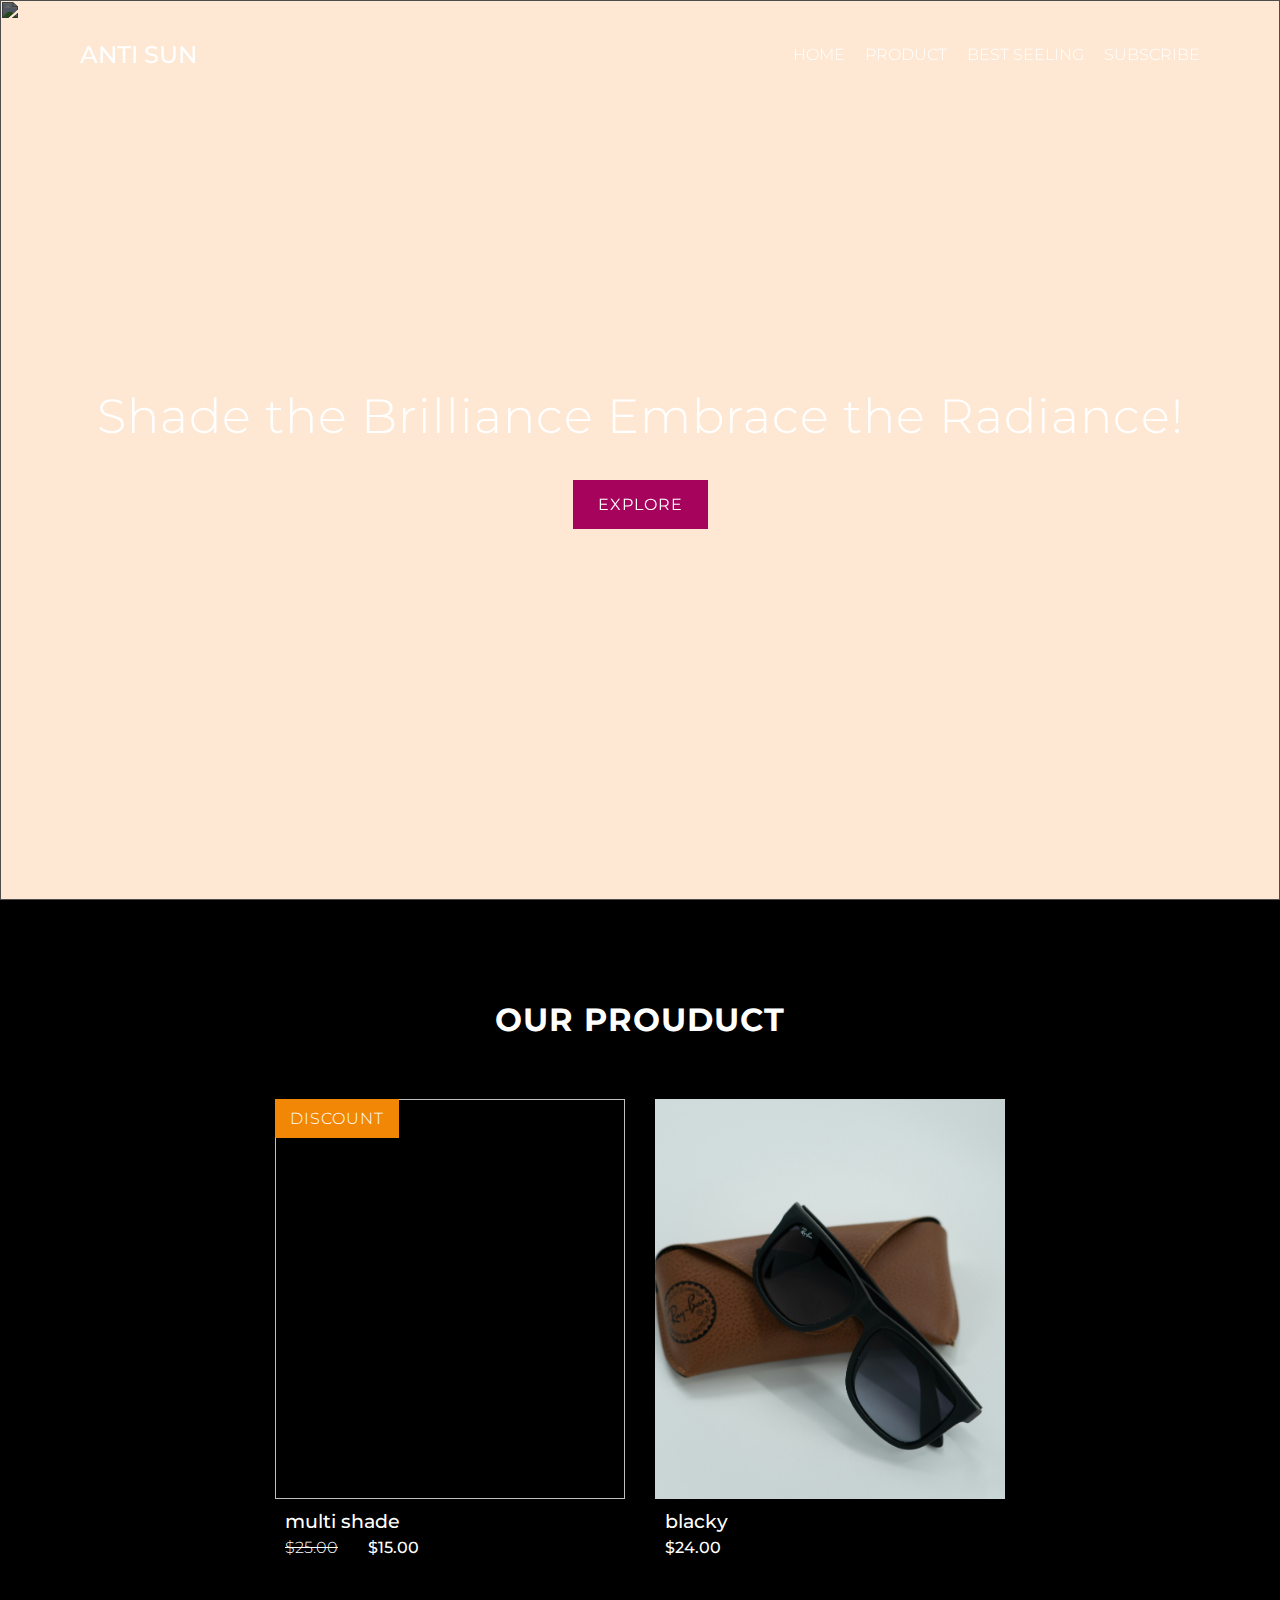
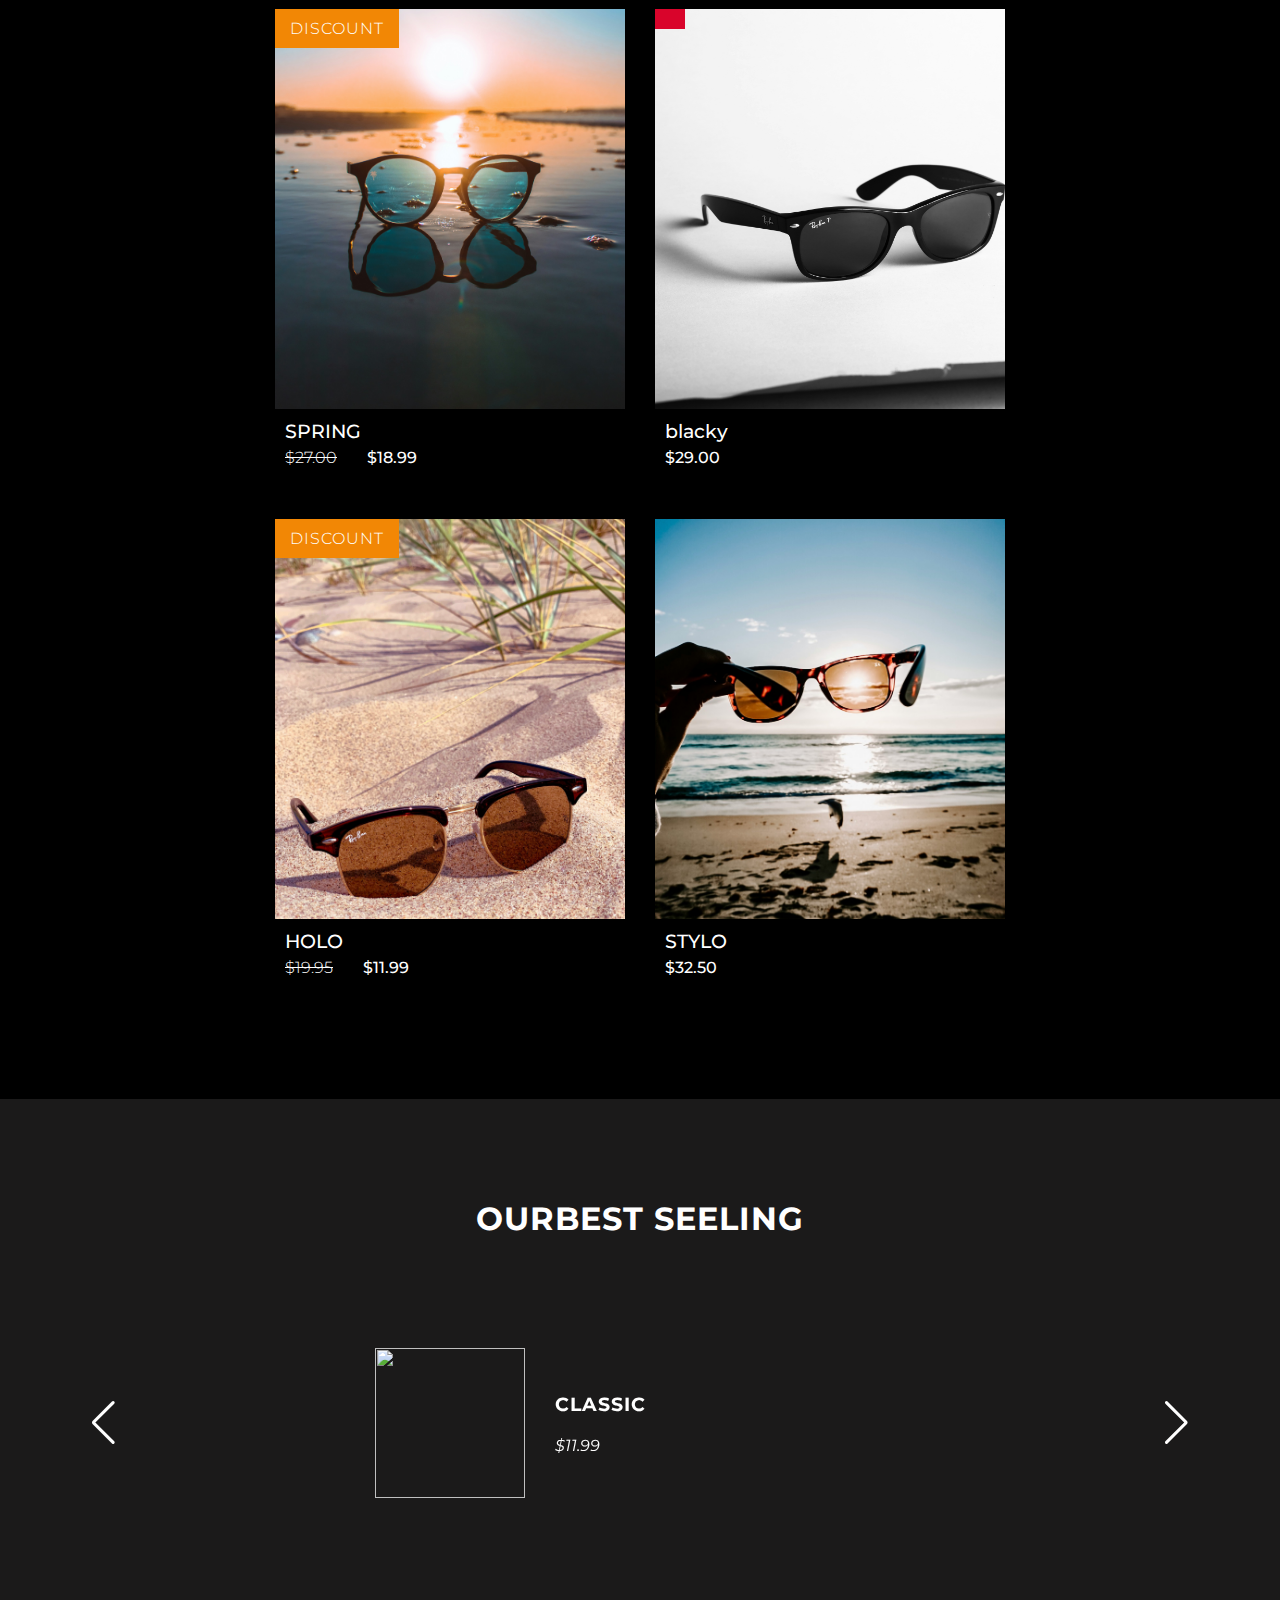
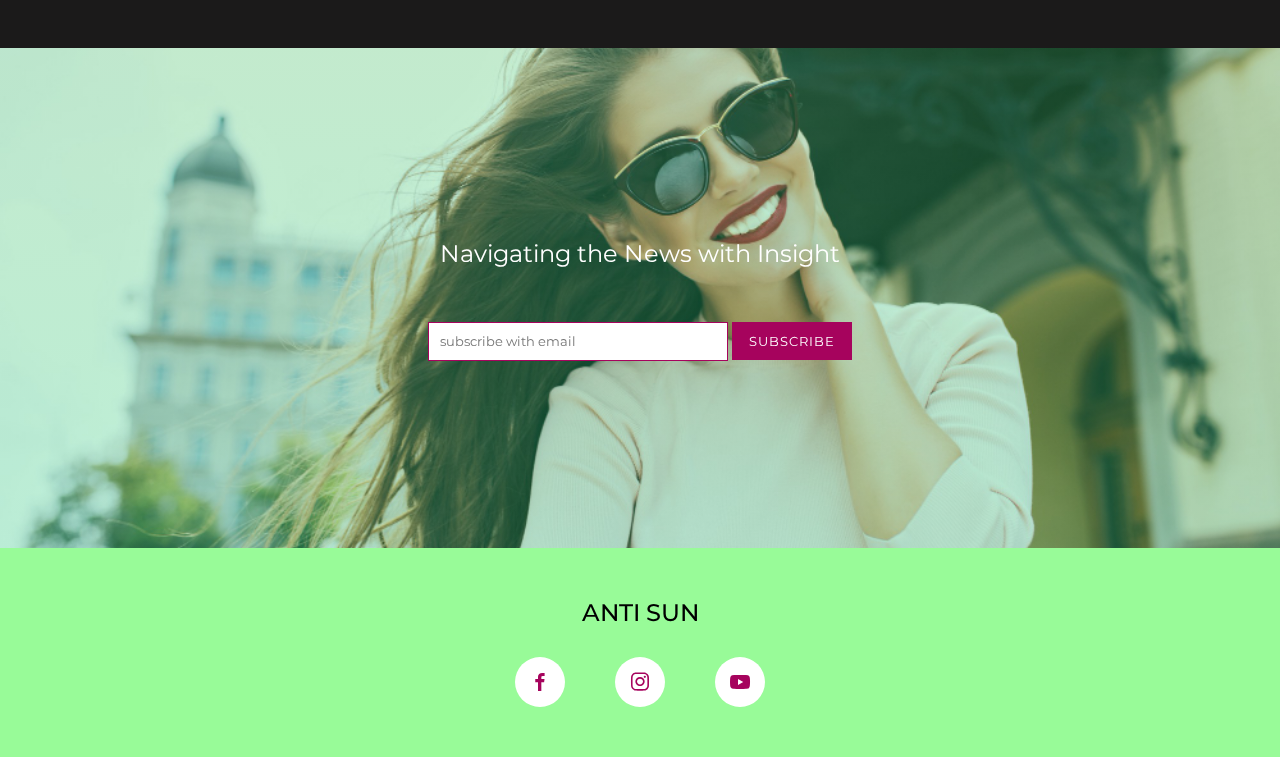
==== landing page/index.html @ 58e35151 "landing page" ====
<!DOCTYPE html>
<html lang="en">
<head>
    <meta charset="UTF-8">
    <meta name="viewport" content="width=device-width, initial-scale=1.0">
    <link rel="stylesheet" href="landing.css">
    <link rel="stylesheet" href="https://cdn.jsdelivr.net/npm/swiper@10/swiper-bundle.min.css"/>
    <link href='https://unpkg.com/boxicons@2.1.4/css/boxicons.min.css' rel='stylesheet'>
    <title>MakeUp Landing Page</title>
</head>
<body>
    <header>
        <div class="logo">Anti<span> Sun</span></div>
        <nav>
            <a href="#home">Home</a>
            <a href="#product">product</a>
            <a href="#bestseeling">Best seeling</a>
            <a href="#newsletter">subscribe</a>
        </nav>
    </header>
    <section class="home" id="home">
        <div class="swiper-hero">
            <div class="swiper-wrapper">
                <div class="swiper-slide">
                    <img src="./woman-6466907_1280.jpg" alt="">
                </div>
                <div class="swiper-slide">
                    <img src="" alt="">
                </div>
                <div class="swiper-slide">
                    <img src="./red-lipstick-woman-beauty-curly-hair-close-up-face-fashion-portrait_431835-3042.avif" alt="">
                </div>
            </div>
        </div>
        <div class="container">
            <h2>
                Shade the Brilliance<span> Embrace the Radiance!</span></h2>
            <a href="#product" class="btn">Explore</a>
        </div>
    </section>
  
    <section class="product" id="product">
        <h2 class="title"><span>Our</span> Prouduct</h2>
        <div class="cards">
            <article class="card">
                <div class="card-img">
                    <img src="./image/charlesdeluvio-1-nx1QR5dTE-unsplash.jpg" alt="">
                    <span class="tag discount">discount</span>
                </div>
                <div class="card-content">
                    <h3>multi shade</h3>
                    <div class="price">
                        <p class="price-discount">$25.00</p>
                        <p class="price-real">$15.00</p>
                    </div>
                </div>
            </article>
            <article class="card">
                <div class="card-img">
                    <img src="./image/claudio-schwarz-D3n859qG03U-unsplash.jpg" alt="">
                </div>
                <div class="card-content">
                    <h3>blacky</h3>
                    <div class="price">
                        <p class="price-real">$24.00</p>
                    </div>
                </div>
            </article>
            <article class="card">
                <div class="card-img">
                    <img src="./image/daniel-lincoln-SttmdhoyRlk-unsplash.jpg" alt="">
                    <span class="tag discount">discount</span>
                </div>
                <div class="card-content">
                    <h3>SPRING</h3>
                    <div class="price">
                        <p class="price-discount">$27.00</p>
                        <p class="price-real">$18.99</p>
                    </div>
                </div>
            </article>
            <article class="card">
                <div class="card-img">
                    <img src="./image/giorgio-trovato-K62u25Jk6vo-unsplash.jpg" alt="">
                    <span class="tag unavailable"></span>
                </div>
                <div class="card-content">
                    <h3>blacky</h3>
                    <div class="price">
                        <p class="price-real">$29.00</p>
                    </div>
                </div>
            </article>
            <article class="card">
                <div class="card-img">
                    <img src="./image/karlis-reimanis-g1nmcKUtGQU-unsplash.jpg" alt="">
                    <span class="tag discount">discount</span>
                </div>
                <div class="card-content">
                    <h3>HOLO</h3>
                    <div class="price">
                        <p class="price-discount">$19.95</p>
                        <p class="price-real">$11.99</p>
                    </div>
                </div>
            </article>
            <article class="card">
                <div class="card-img">
                    <img src="./image/julia-kuzenkov-5aE-qbXqGSI-unsplash.jpg" alt="">
                </div>
                <div class="card-content">
                    <h3>STYLO</h3>
                    <div class="price">
                        <p class="price-real">$32.50</p>
                    </div>
                </div>
            </article>
        </div>

    </section>
    
    <section class="ourbest" id="bestseeling">
        <h2 class="title"><span>our</span>best seeling</h2>
        <div class="swiper">
            <div class="swiper-wrapper">
                <div class="swiper-slide">
                    <div class="img-box">
                        <img src="./image/charlesdeluvio-1-nx1QR5dTE-unsplash.jpg" alt="">
                    </div>
                    <div class="text">
                        <h4>classic</h4>
                        <p>$11.99</p>
                    </div>
                </div>
                <div class="swiper-slide">
                    <div class="img-box">
                        <img src="./image/claudio-schwarz-D3n859qG03U-unsplash.jpg" alt="">
                    </div>
                    <div class="text">
                        <h4>HOLO</h4>
                        <p class="price-real">$11.99</p>
                    </div>
                </div>
                <div class="swiper-slide">
                    <div class="img-box">
                        <img src="7.jpg" alt="">
                    </div>
                    <div class="text"> 
                        <h4> blacky</h4>
                        <p class="price-real">$11.99</p>
                    </div>
                </div>
            </div>
            <div class="swiper-button-prev"></div>
            <div class="swiper-button-next"></div>
        </div>
    </section>
    <section class="newsletter" id="newsletter">
        <div class="subtitle">
           <p>Navigating the News with Insight</p>
        </div>
        <form action="">
            <div class="input-box">
                <input type="email" placeholder="subscribe with email">
                <button type="submit" class="btn">subscribe</button>
            </div>
        </form>
    </section>
   
    <footer>
        <a href="#home" class="logo">Anti Sun</a>
        <div class="social">
            <a href="#"><i class='bx bxl-facebook'></i></a>
            <a href="#"><i class='bx bxl-instagram'></i></a>
            <a href="#"><i class='bx bxl-youtube'></i></a>
        </div>
    </footer>
    <script src="https://cdn.jsdelivr.net/npm/swiper@10/swiper-bundle.min.js"></script>
</body>
</html>
---- landing page/landing.css ----
@import url('https://fonts.googleapis.com/css2?family=Montserrat:wght@300;500;800&display=swap');

:root {
    --red: #d9042b;
    --purple: #a6035d;
    --yellow: #f28705;
    --white: #fff;
    --sand: #ffe8d3;
    --black: #1b1b1b;
    --font: 'Montserrat', sans-serif;
}

* {
    margin: 0;
    padding: 0;
    box-sizing: border-box;
    font-family: var(--font);
    scroll-behavior: smooth;
}

html {
    overflow-x: hidden;
}

body {
    background: var(--sand);
    overflow-x: hidden;
}

header {
    position: fixed;
    top: 0;
    left: 0;
    width: 100%;
    display: flex;
    justify-content: space-between;
    padding: 40px 80px;
    z-index: 10000;
    transition: 0.3s;
}

.logo {
    font-size: 1.5em;
    text-decoration:none;
    text-transform: uppercase;
    font-weight: 500;
    color:white;
}

span {
    position: relative;
    text-decoration:none;
    text-decoration-color: var(--purple);
    text-decoration-thickness: 3px;
}

header nav {
    display: flex;
    align-items: center;
    gap: 20px;
}

header nav a {
    font-size: 1em;
    text-decoration: none;
    text-transform: uppercase;
    font-weight: 300;
    color:white;
    transition: 0.3s;
}

header nav a:hover {
    color:palegreen;
}
.home {
    position: relative;
    width: 100%;
    height: 100vh;
    display: flex;
    justify-content: center;
    align-items: center;
}

.home .swiper-hero {
    position: absolute;
    top: 0;
    left: 0;
    width: 100%;
    height: 100vh;
    z-index: -1;
}

.home .swiper-hero .swiper-wrapper {
    position: relative;
}

.home .swiper-hero .swiper-wrapper .swiper-slide {
    width: 100%;
    height: 100%;
}

.home .swiper-hero .swiper-wrapper .swiper-slide img {
    position: absolute;
    top: 0;
    left: 0;
    width: 100%;
    height: 100%;
    object-fit: cover;
    filter: brightness(40%);
}

.home .container {
    position: relative;
    text-align: center;
}

.home .container h2 {
    color:white;
    font-size: 3em;
    letter-spacing: 1px;
    font-weight: 300;
    margin-bottom: 50px;
}

.btn {
    background: var(--purple);
    color:white;
    padding: 15px 25px;
    text-decoration: none;
    text-transform: uppercase;
    letter-spacing: 1px;
    transition: 0.3s all ease;
}

.btn:hover {
    background-color:palegreen;
}

.product {

    position: relative;
    width: 100%;
    height: auto;
    padding: 100px 100px;
    background-color: black;
}

.title{
    color:white;
    font-size: 2em;
    text-transform: uppercase;
    text-align: center;
    letter-spacing: 1px;
    margin-bottom: 60px;
}

.product .cards {
    position: relative;
    width: 100%;
    display: grid;
    place-content: center;
    grid-template-columns: repeat(auto-fit, minmax(350px, 0fr));
    gap: 30px;
}

.product .cards .card {
    position: relative;
    width: 350px;
    height: auto;
    display: flex;
    justify-content: center;
    align-items: center;
    flex-direction: column;
    cursor: pointer;
    transition: 0.2s;
}

.product .cards .card:hover {
    box-shadow: 4px 3px 14px 0px grey;
}

.product .cards .card .card-img {
    position: relative;
    width: 350px;
    height: 400px;
}

.product .cards .card .card-img img {
    position: absolute;
    top: 0;
    left: 0;
    width: 100%;
    height: 100%;
    object-fit: cover;
}

.tag {
    position: absolute;
    top: 0;
    left: 0;
    padding: 10px 15px;
    color: var(--white);
    font-size: 1em;
    font-weight: 300;
    text-decoration: none;
    text-transform: uppercase;
    letter-spacing: 1px;
}

.discount {
    background: var(--yellow);
}

.unavailable {
    background: var(--red);
}

.product .cards .card .card-content {
    position: relative;
    width: 350px;
    height: 80px;
    padding: 10px;
}

.product .cards .card .card-content h3 {
    font-size: 1.2em;
    color:white;
    font-weight: 500;
    margin-bottom: 5px;
}

.product .cards .card .card-content .price {
    position: relative;
    display: flex;
    gap: 30px;
}

.product .cards .card .card-content .price p {
    font-size: 1em;
    font-weight: 300;
    color:white;
}

.product .cards .card .card-content .price .price-discount {
    text-decoration: line-through;
}

.product .cards .card .card-content .price .price-real {
    font-weight: 500;
}

.ourbest{
    position: relative;
    width: 100%;
    height: auto;
    padding: 100px 80px;
    background-color:rgb(27, 26, 26);
}

.ourbest .swiper {
    position: relative;
    width: 100%;
}

.ourbest .swiper .swiper-slide {
    position: relative;
    display: flex;
    justify-content: center;
    align-items: center;
    width: 100%;
    gap: 30px;
    padding: 50px 80px;
}

.ourbest .swiper .swiper-slide .img-box {
    position: relative;
    width: 150px;
    height: 150px;
}

.ourbest .swiper .swiper-slide .img-box img {
    position: absolute;
    top: 0;
    left: 0;
    width: 100%;
    height: 100%;
    object-fit: cover;
}

.ourbest .swiper .swiper-slide .text {
    position: relative;
    width: 350px;
}

.ourbest .swiper .swiper-slide .text h4 {
    color:white;
    font-size: 1.2em;
    letter-spacing: 1px;
    text-transform: uppercase;
    margin-bottom: 20px;
}

.ourbest .swiper .swiper-slide .text p {
    font-size: 1em;
    color: #fff;
    font-style: italic;
}

.ourbest .swiper .swiper-button-prev,
.ourbest .swiper .swiper-button-next {
    color:white;
}
.newsletter {
    position: relative;
    width: 100%;
    height: 500px;
    display: flex;
    justify-content: center;
    align-items: center;
    flex-direction: column;
    background: linear-gradient(rgba(68, 198, 102, 0.3), rgba(43, 209, 129, 0.3)), url('./image/closeup-portrait-attractive-girl-sunglasses-with-vinous-lips-city-her-long-hair-is-flying-wind-she-is-smiling-with-snow-white-smile.jpg') center/cover;
}

.newsletter .subtitle {
    width: 700px;
    text-align: center;
}

.newsletter .subtitle p {
    font-size: 1.5em;
    color:white;
    line-height: 1.5;
    margin-bottom: 50px;
}

.newsletter form .input-box input {
    border: 1px solid var(--purple);
    outline: none;
    padding: 10.5px;
    width: 300px;
}

.newsletter form .input-box .btn {
    padding: 11px;
    border: none;
    cursor: pointer;
    width: 120px;
}

footer {
    position: relative;
    width: 100%;
    padding: 50px 80px;
    background:palegreen;
    display: flex;
    justify-content: center;
    align-items: center;
    flex-direction: column;
    gap: 30px;
    overflow: hidden;
}

footer .logo{
    text-decoration:none;
    color:#000;
}

footer .social {
    display: flex;
    gap: 50px;
}

footer .social a {
    font-size: 1.5em;
    width: 50px;
    height: 50px;
    border-radius: 50%;
    background: var(--white);
    color: var(--purple);
    display: flex;
    justify-content: center;
    align-items: center;
    text-decoration: none;
    transition: 0.3s all ease;
}

footer .social a:hover {
    background:black;
    color:palegreen;
}

header.active {
    background: var(--purple);
}

header.active .logo span {
    text-decoration-color: var(--yellow);
}

header.active nav a:hover {
    color: var(--yellow);
}

@media only screen and (max-width: 992px) {
    .home .container {
        max-width: 750px;
    }
}
@media only screen and (max-width: 768px) {
    header {
        padding: 40px 40px;
    }

    header nav {
        display: none;
    }

    header nav.active {
        position: absolute;
        top: 100px;
        left: 0;
        width: 100%;
        height: 250px;
        display: flex;
        flex-direction: column;
        justify-content: center;
        align-items: center;
        background: var(--purple);
    }

 
   .home .container {
        max-width: 600px;
    }

    .ourbest .subtitle p {
        font-size: 1.2em;
    }

   
}


/* @media only screen and (max-width: 400px){

} */
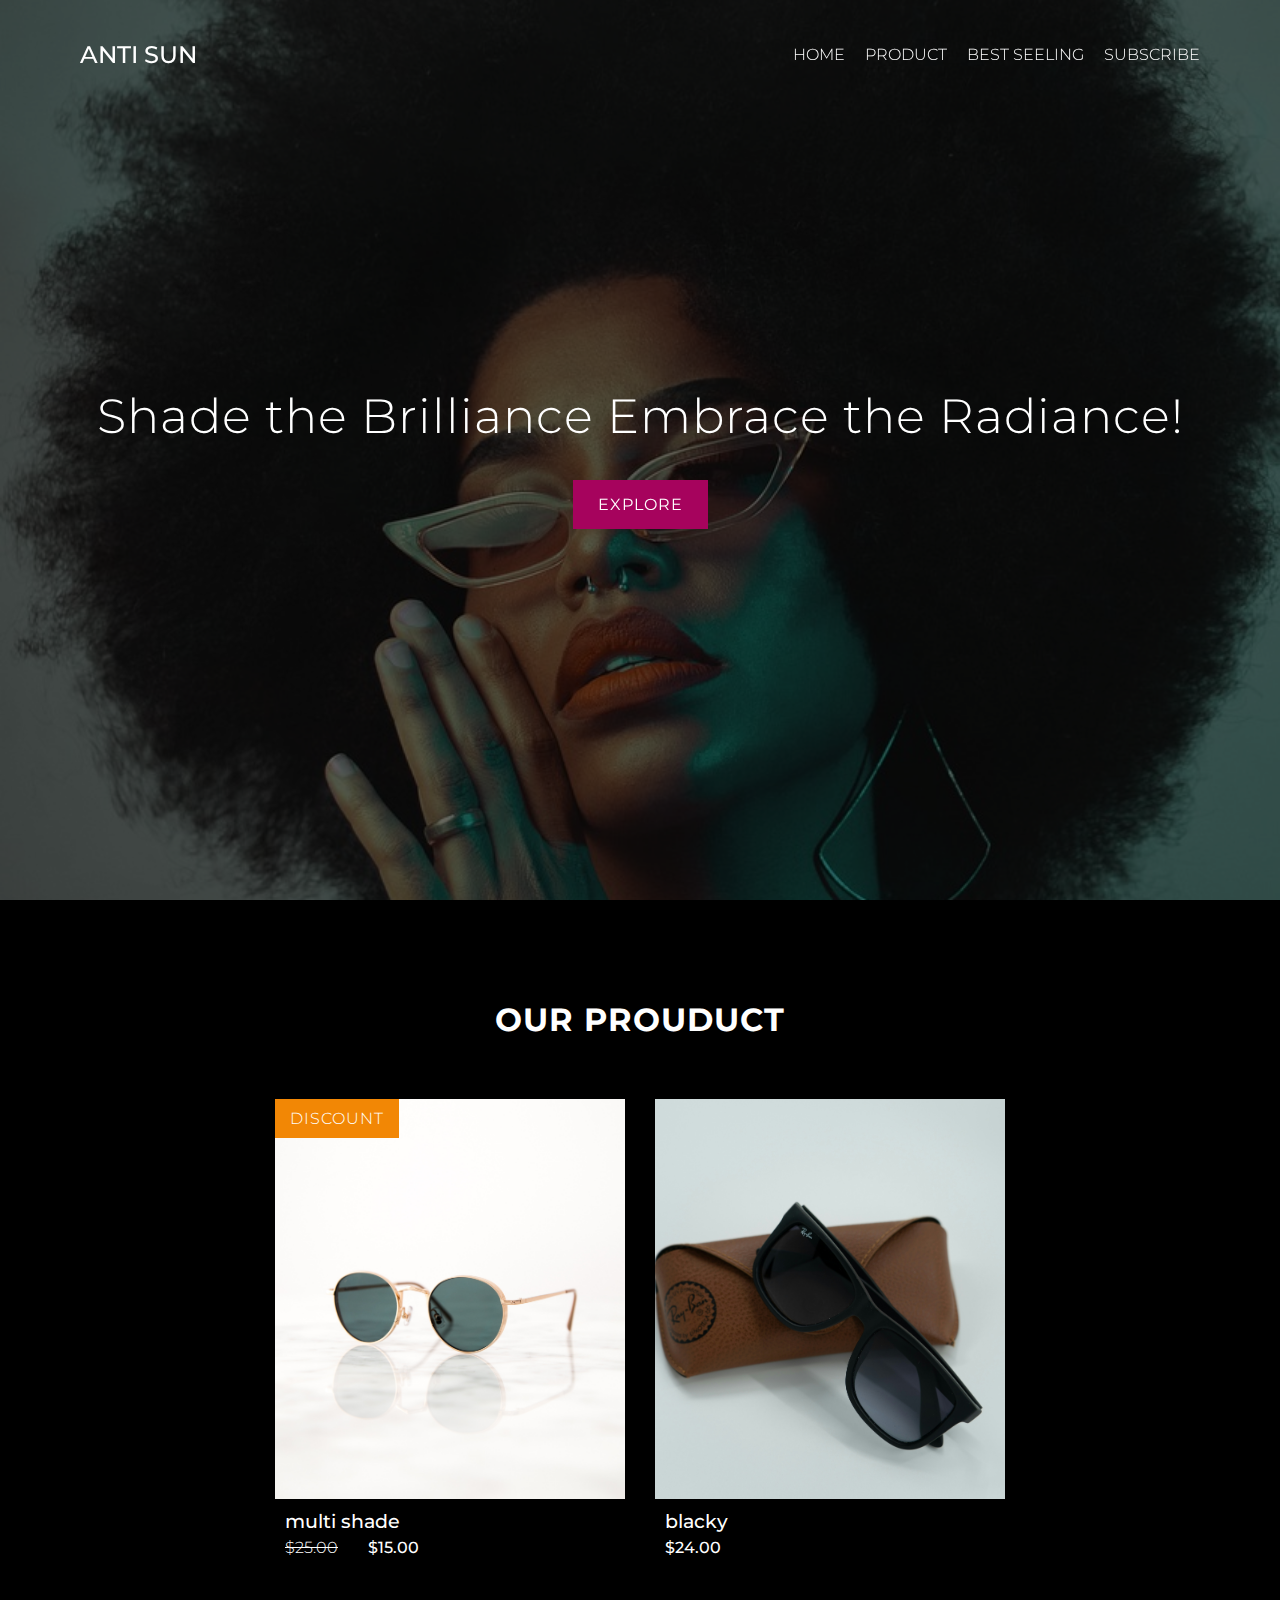
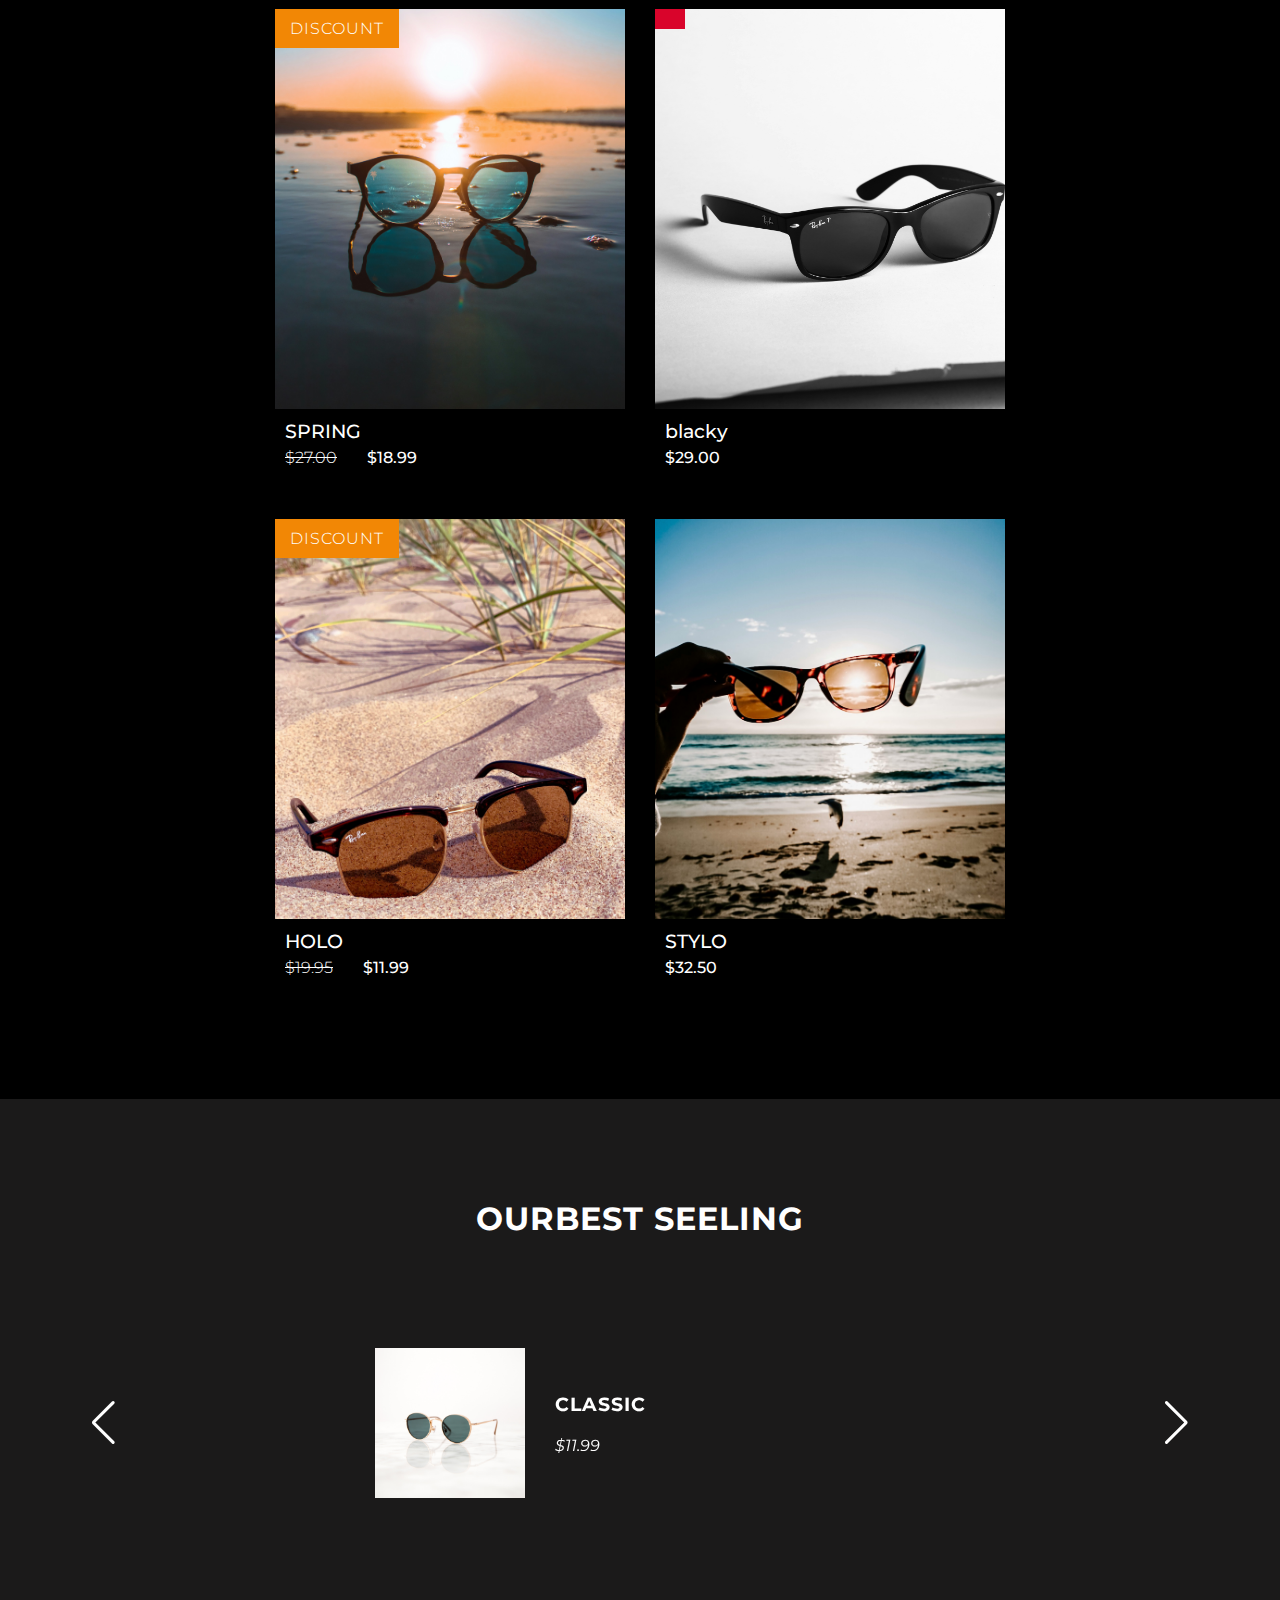
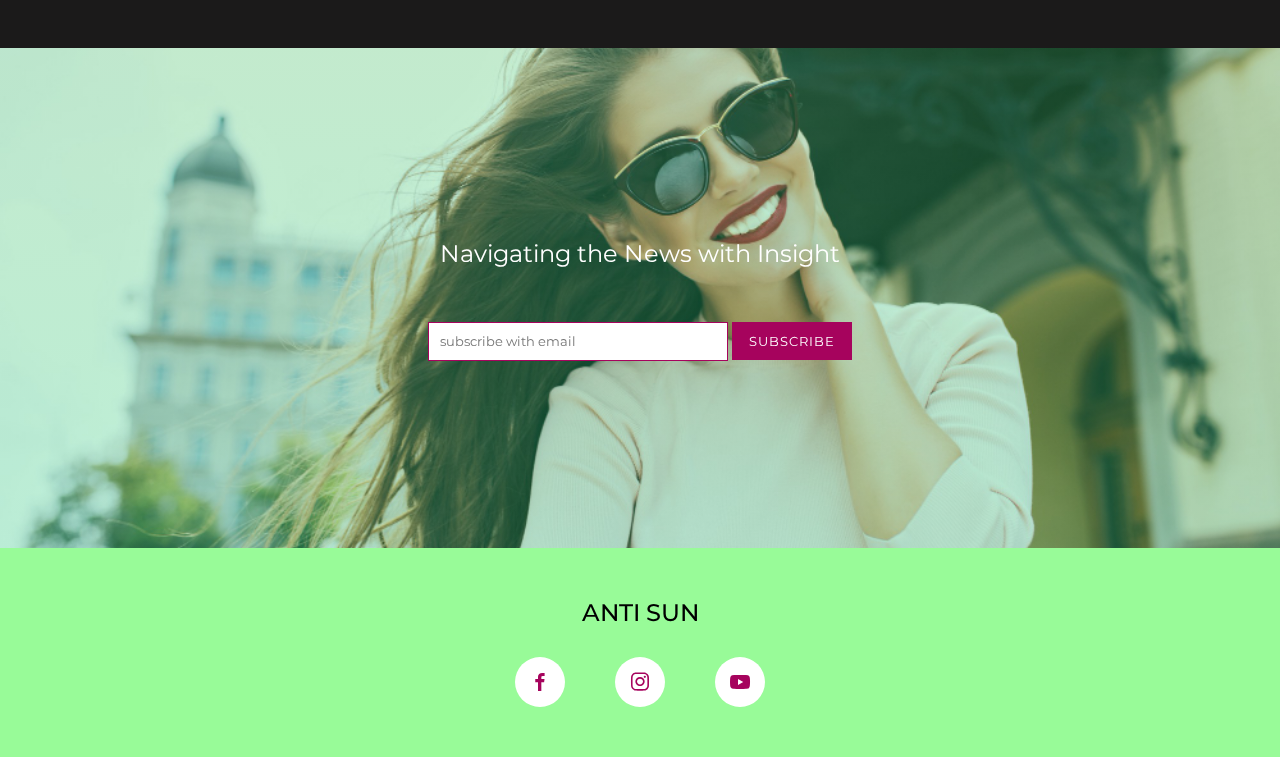
==== commit 217b87dc: "1 changes" ====
--- a/landing page/index.html
+++ b/landing page/index.html
@@ -22,7 +22,7 @@
         <div class="swiper-hero">
             <div class="swiper-wrapper">
                 <div class="swiper-slide">
-                    <img src="./woman-6466907_1280.jpg" alt="">
+                    <img src="./image/woman-6466907_1280.jpg" alt="">
                 </div>
                 <div class="swiper-slide">
                     <img src="" alt="">
